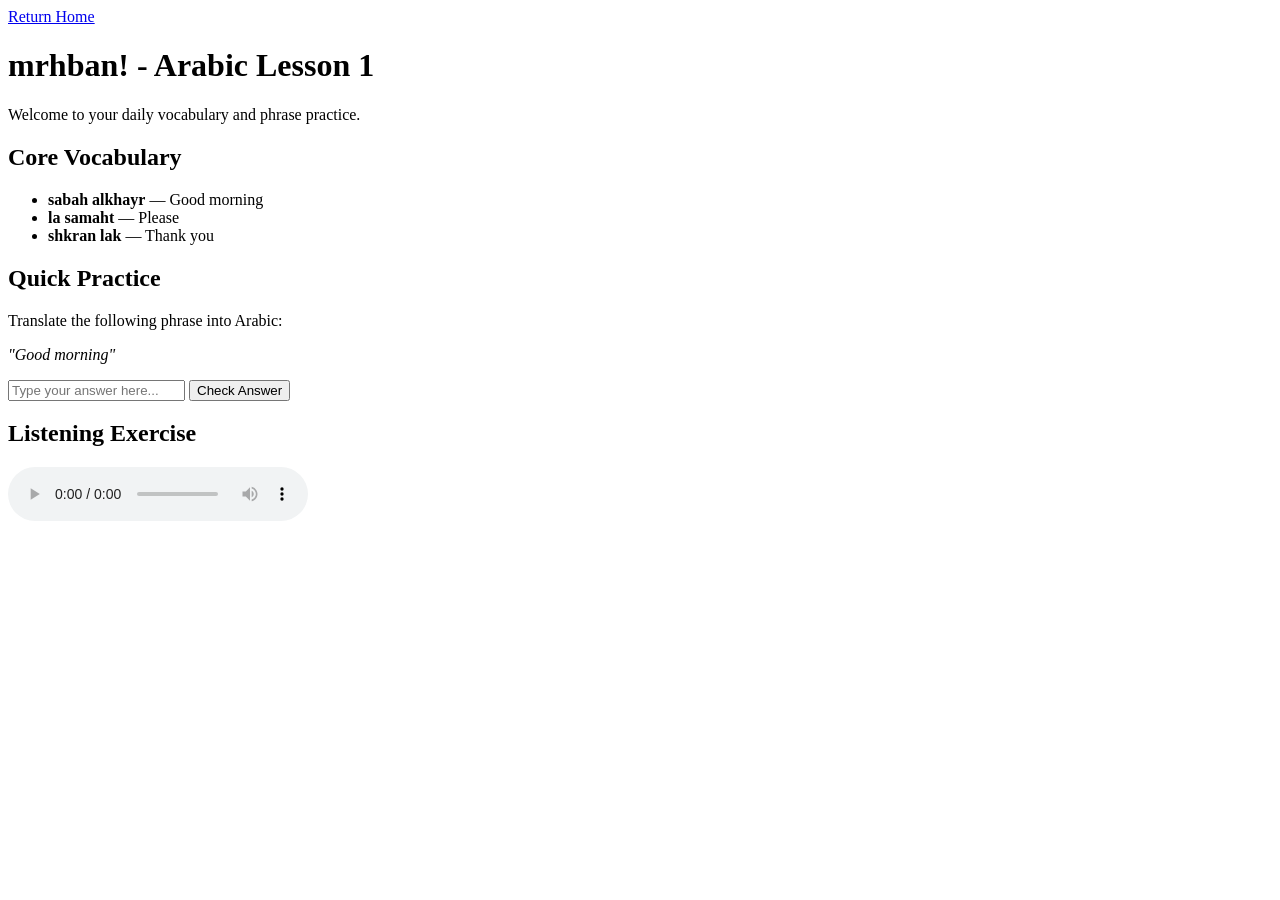
==== arabic.html @ 75ad1c41 "Initial" ====
<!DOCTYPE html>
<html lang="en">
<head>
    <meta charset="UTF-8">
    <meta name="viewport" content="width=device-width, initial-scale=1.0">
    <title>Language Learning Lesson</title>
</head>
<body>
    <a href="index.html">Return Home</a>

    <!-- Header Section -->
    <header>
        <h1 lang="es">mrhban! - Arabic Lesson 1</h1>
        <p>Welcome to your daily vocabulary and phrase practice.</p>
    </header>

    <!-- Vocabulary Section -->
    <section>
        <h2>Core Vocabulary</h2>
        <ul>
            <li lang="es"><strong>sabah alkhayr</strong> — Good morning</li>
            <li lang="es"><strong>la samaht</strong> — Please</li>
            <li lang="es"><strong>shkran lak</strong> — Thank you</li>
        </ul>
    </section>

    <!-- Interactive / Practice Section -->
    <section>
        <h2>Quick Practice</h2>
        <p>Translate the following phrase into Arabic:</p>
        <p><em>"Good morning"</em></p>
        <form>
            <input type="text" placeholder="Type your answer here..." required>
            <button type="submit">Check Answer</button>
        </form>
    </section>

    <!-- Audio / Media Section -->
    <section>
        <h2>Listening Exercise</h2>
        <audio controls>
            <source src="audio-sample.mp3" type="audio/mpeg">
            Your browser does not support the audio element.
        </section>
    </section>

</body>
</html>
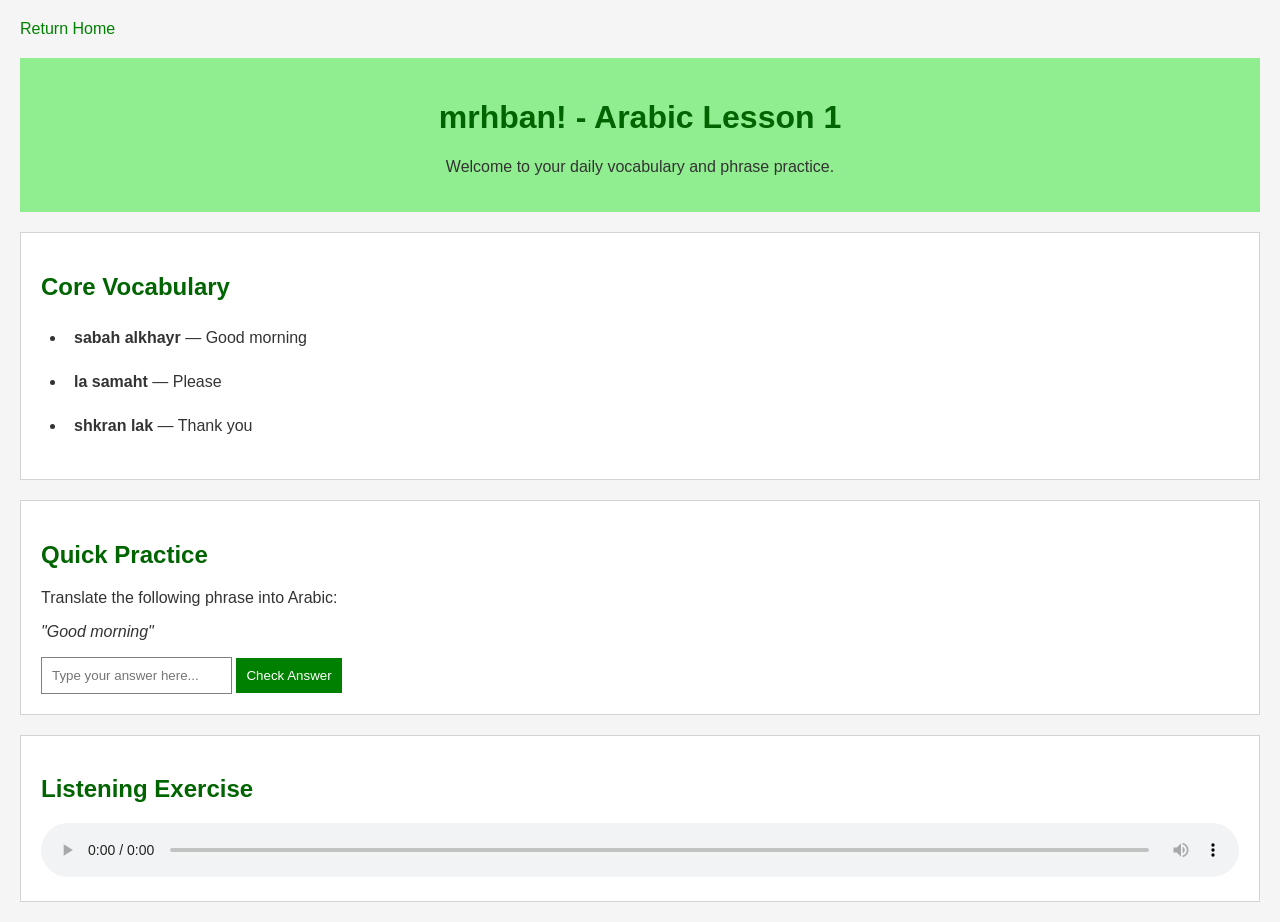
==== commit 556c1957: "Add shared CSS styling for language pages" ====
--- a/arabic.html
+++ b/arabic.html
@@ -4,6 +4,7 @@
     <meta charset="UTF-8">
     <meta name="viewport" content="width=device-width, initial-scale=1.0">
     <title>Language Learning Lesson</title>
+    <link rel="stylesheet" href="style.css">
 </head>
 <body>
     <a href="index.html">Return Home</a>
--- a/style.css
+++ b/style.css
@@ -0,0 +1,78 @@
+
+/* General styling */
+body {
+    background-color: #f5f5f5;
+    font-family: Arial, sans-serif;
+    color: #333333;
+    margin: 20px;
+}
+
+/* Return Home link */
+a {
+    color: green;
+    text-decoration: none;
+}
+
+a:hover {
+    text-decoration: underline;
+}
+
+/* Header */
+header {
+    background-color: lightgreen;
+    text-align: center;
+    padding: 20px;
+    margin-top: 20px;
+    margin-bottom: 20px;
+}
+
+header h1 {
+    color: darkgreen;
+}
+
+/* Sections */
+section {
+    background-color: white;
+    padding: 20px;
+    margin-bottom: 20px;
+    border: 1px solid lightgray;
+}
+
+/* Section headings */
+h2 {
+    color: darkgreen;
+}
+
+/* Vocabulary list */
+ul {
+    padding-left: 25px;
+}
+
+li {
+    margin-bottom: 10px;
+    padding: 8px;
+}
+
+/* Practice input */
+input {
+    padding: 10px;
+    border: 1px solid gray;
+}
+
+/* Buttons */
+button {
+    background-color: green;
+    color: white;
+    padding: 10px;
+    border: none;
+    cursor: pointer;
+}
+
+button:hover {
+    background-color: darkgreen;
+}
+
+/* Audio */
+audio {
+    width: 100%;
+}
